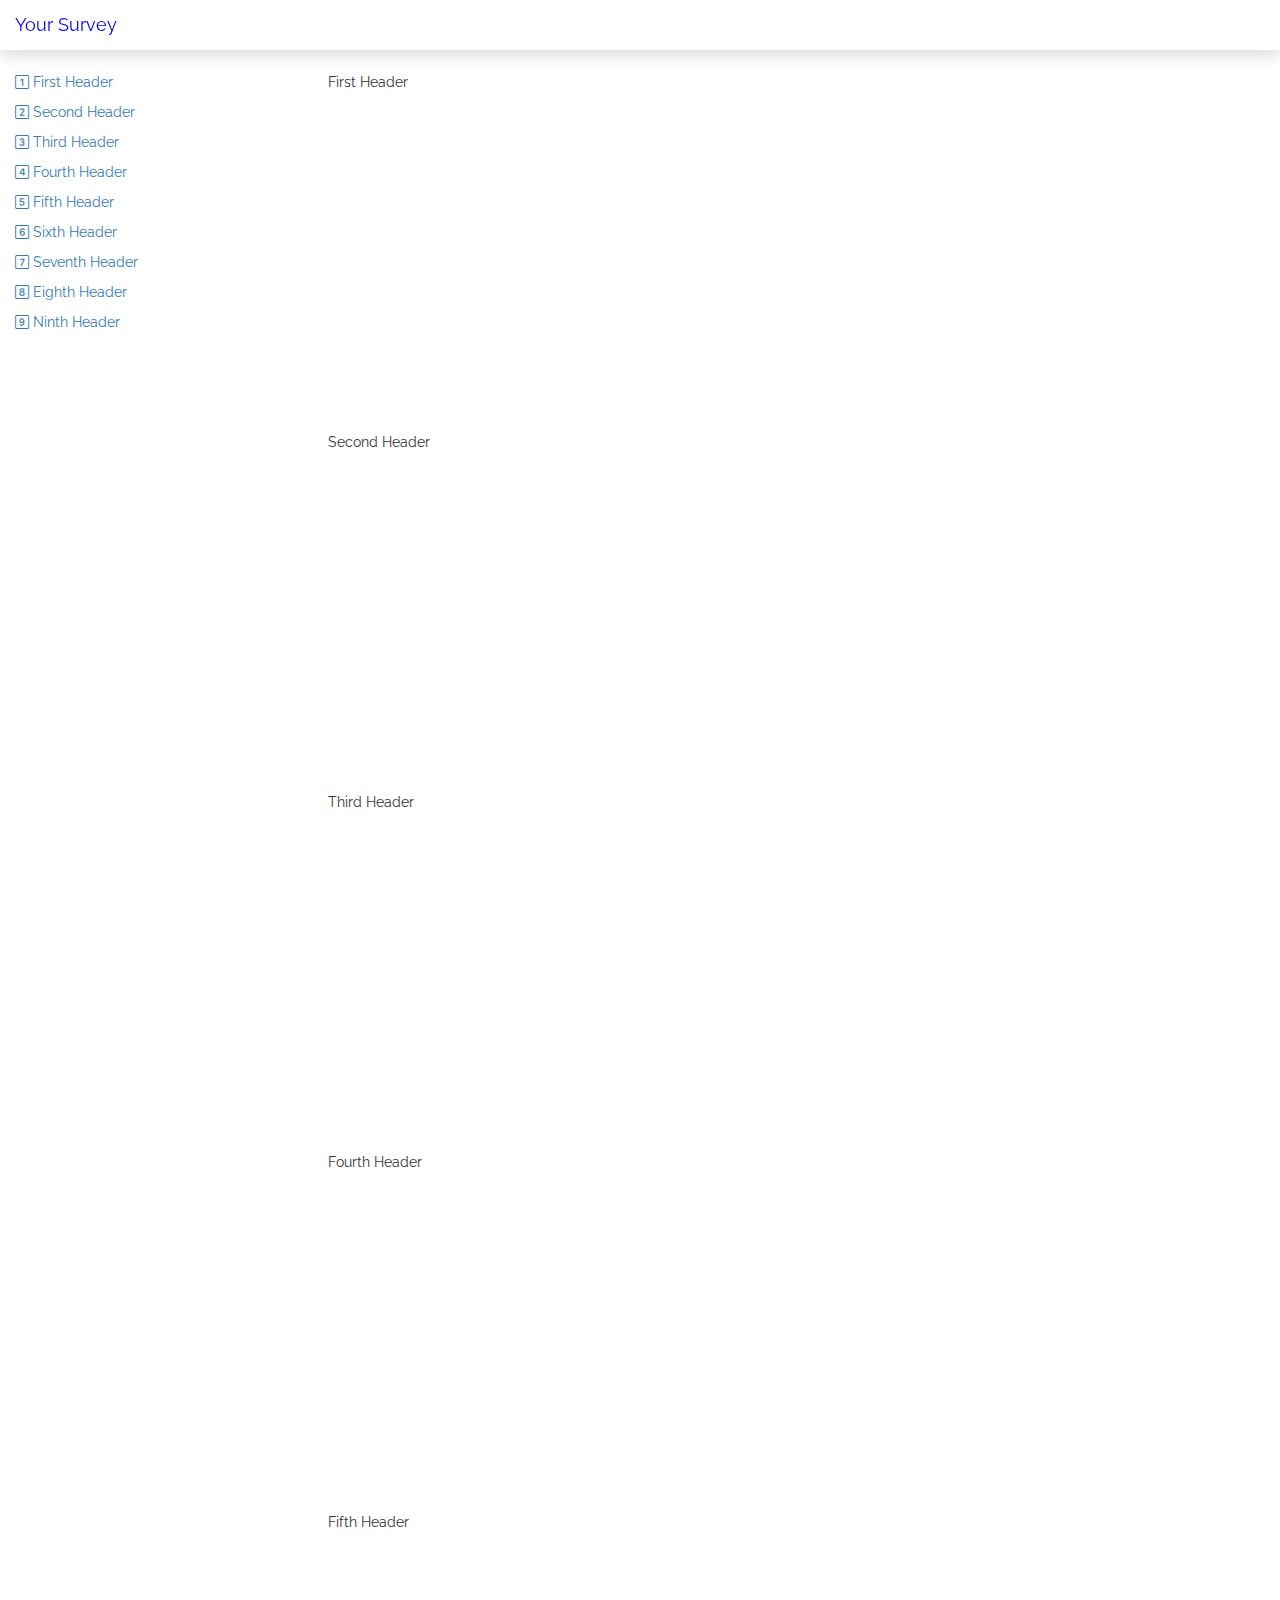
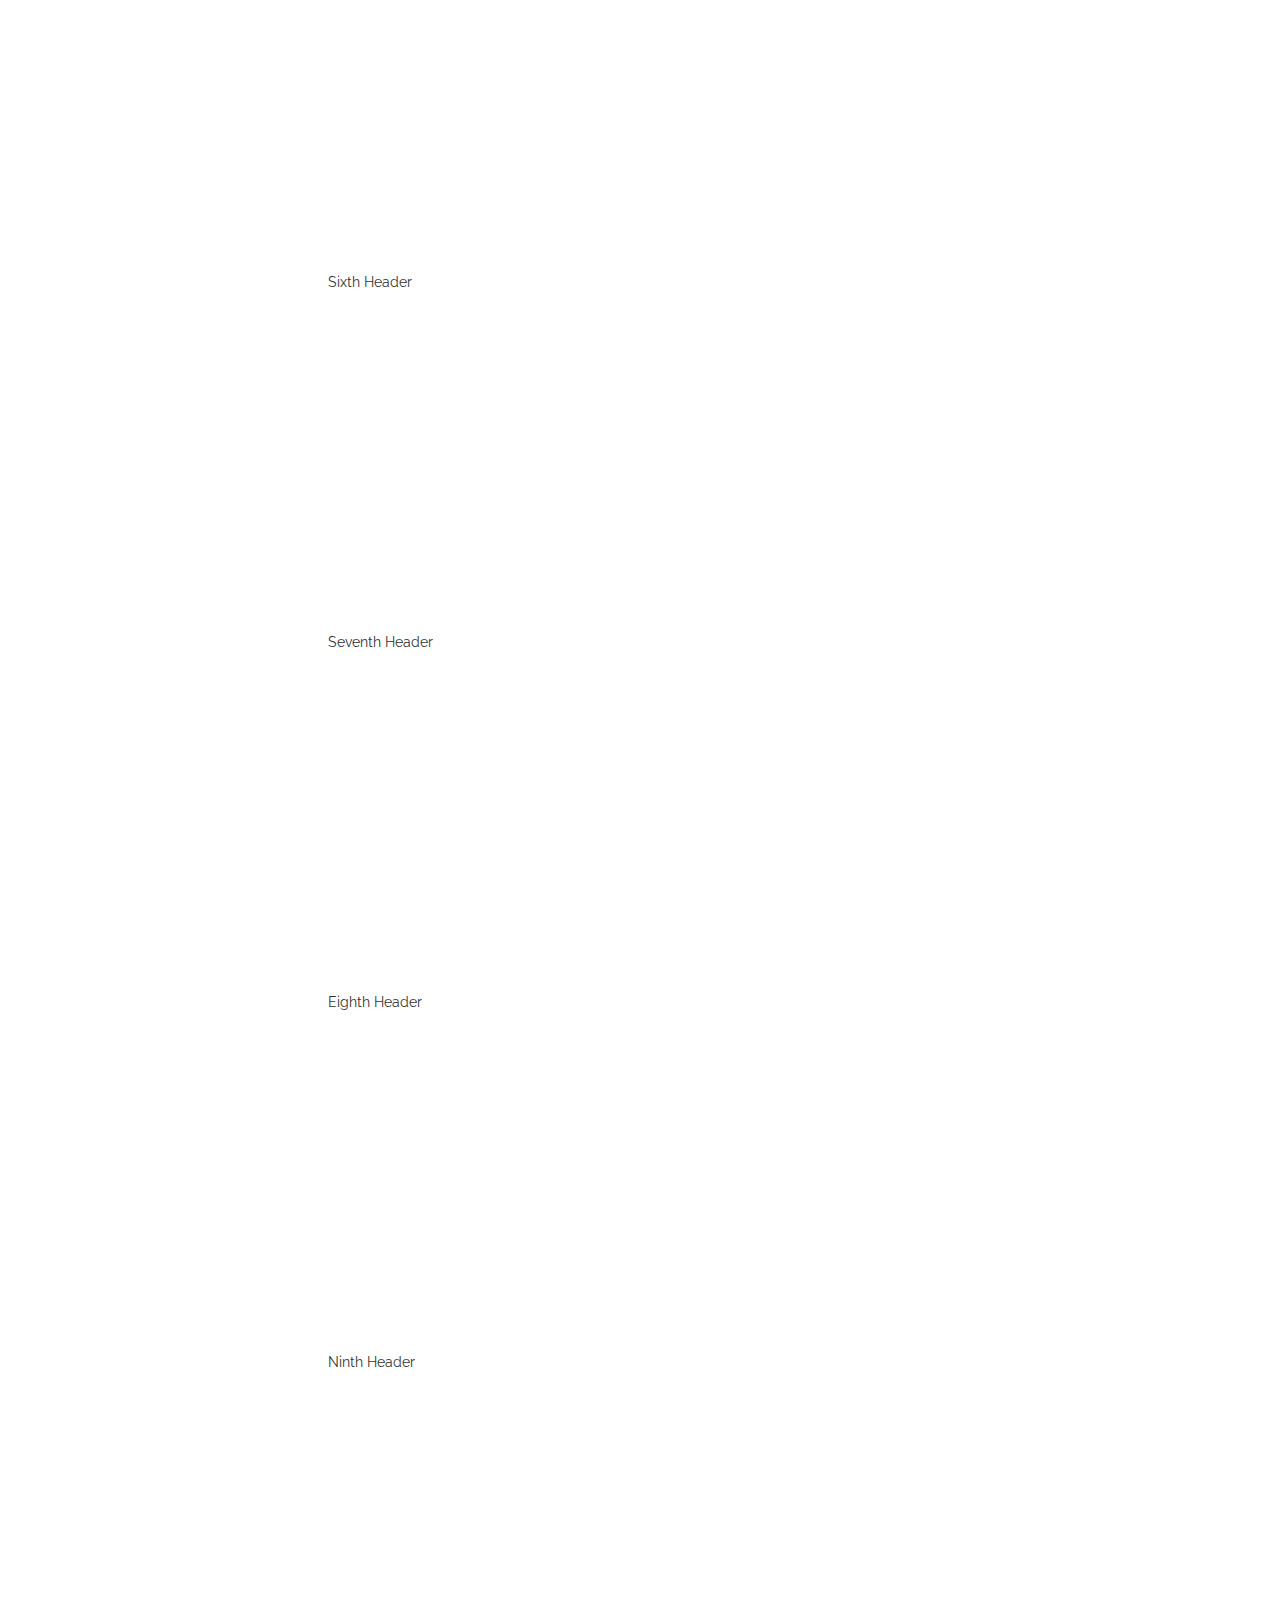
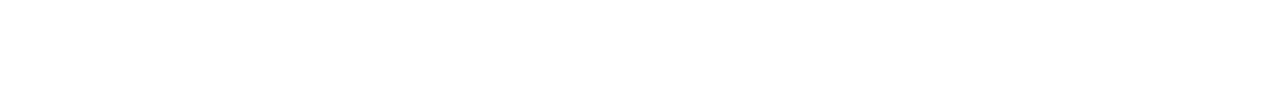
==== js/bootstrap_survey_design/main.html @ 06c7ee1d "Bootstrap survey design - add icons" ====
<!DOCTYPE html>
<html lang="eng">
    <head>
        <meta charset="UTF-8">
        <meta http-equiv="X-UA-Compatible" content="IE=edge">
        <meta name="viewpoint" content="width=device-width, initial-scale=1.0">
        <title>Your survey</title>
        <link rel="stylesheet" href="style.css">
        <link rel="stylesheet" href="https://maxcdn.bootstrapcdn.com/bootstrap/3.4.1/css/bootstrap.min.css">
        <link rel="preconnect" href="https://fonts.googleapis.com">
        <link rel="preconnect" href="https://fonts.gstatic.com" crossorigin>
        <link rel="stylesheet" href="https://fonts.googleapis.com/css2?family=Raleway:wght@300&display=swap"> 
        <link rel="stylesheet" href="https://maxcdn.bootstrapcdn.com/bootstrap/3.3.7/css/bootstrap.min.css">
        <link rel="stylesheet" href="https://cdn.jsdelivr.net/npm/bootstrap-icons@1.9.1/font/bootstrap-icons.css">
        <script src="https://ajax.googleapis.com/ajax/libs/jquery/3.2.1/jquery.min.js"></script>
        <script src="https://maxcdn.bootstrapcdn.com/bootstrap/3.3.7/js/bootstrap.min.js"></script>

        <style>

            .navbar {
                font-family: 'Raleway', sans-serif;
                font-size: 18px;
                border: 0px;
                background-color: white;
                box-shadow: rgba(0, 0, 0, 0.15) 0px 5px 15px 0px;
                margin: 0%;
            }
            .navbar .navbar-brand {
                color: blue !important;
            }
            .fixed {
                position: fixed;
                width: 25%;
                height: 100vh;
                background-color: white;
                padding-left: 30px;
                padding-top: 40px;
            }
            .scrollit {
                float: right;
                width: 75%;
                padding-top: 40px;
                padding-left: 0px;
            }
            p {
                font-family: 'Raleway', sans-serif;
                font-size: 14px;
            }

        </style>
    </head>
    <body>
        <main>
            
            <div class="navbar navbar-inverse navbar-fixed-top" id="navbar">
                <div class="container-fluid">
                    <div class="navbar-header">
                        <a class="navbar-brand" href="#">Your Survey</a>
                    </div>
                </div>
            </div>
            
            <div class="white-space"></div>

            <div class="row">
                <div class="col-sm-9 col-md-9 col-lg-9 scrollit" id="survey">
                    <div class="container-fluid" id="sectionOne">
                        <p>First Header</p>
                    </div>
                    <div class="container-fluid" id="sectionSecond">
                        <p>Second Header</p>
                    </div>
                    <div class="container-fluid" id="sectionThird">
                        <p>Third Header</p>
                    </div>
                    <div class="container-fluid" id="sectionFourth">
                        <p>Fourth Header</p>
                    </div>
                    <div class="container-fluid" id="sectionFifth">
                        <p>Fifth Header</p>
                    </div>
                    <div class="container-fluid" id="sectionSixth">
                        <p>Sixth Header</p>
                    </div>
                    <div class="container-fluid" id="sectionSeventh">
                        <p>Seventh Header</p>
                    </div>
                    <div class="container-fluid" id="sectionEighth">
                        <p>Eighth Header</p>
                    </div>
                    <div class="container-fluid" id="sectionNinth">
                        <p>Ninth Header</p>
                    </div>
                </div>
                <div class="col-sm-3 col-sm-3 col-lg-3 fixed">
                    <div class="menu">
                        <p>
                            <a id="menu-one" href="#sectionOne">
                                <i class="bi bi-1-square"></i>  First Header
                            </a>
                        </p>
                        <p>
                            <a id="menu-second" href="#sectionSecond">
                                <i class="bi bi-2-square"></i>  Second Header
                            </a>
                        </p>
                        <p>
                            <a id="menu-third" href="#sectionThird">
                                <i class="bi bi-3-square"></i>  Third Header
                            </a>
                        </p>
                        <p>
                            <a id="menu-fourth" href="#sectionFourth">
                                <i class="bi bi-4-square"></i>  Fourth Header
                            </a>
                        </p>
                        <p>
                            <a id="menu-fifth" href="#sectionFifth">
                                <i class="bi bi-5-square"></i>  Fifth Header
                            </a>
                        </p>
                        <p>
                            <a id="menu-sixth" href="#sectionSixth">
                                <i class="bi bi-6-square"></i>  Sixth Header
                            </a>
                        </p>
                        <p>
                            <a id="menu-seventh" href="#sectionSeventh">
                                <i class="bi bi-7-square"></i>  Seventh Header
                            </a>
                        </p>
                        <p>
                            <a id="menu-eighth" href="#sectionEighth">
                                <i class="bi bi-8-square"></i>  Eighth Header
                            </a>
                        </p>
                        <p>
                            <a id="menu-ninth" href="#sectionNinth">
                                <i class="bi bi-9-square"></i>  Ninth Header
                            </a>
                        </p>
                    </div>
                </div>
            </div>
            


        </main>
        <script src="script.js">

        </script>
    </body>
</html>
---- js/bootstrap_survey_design/style.css ----
#sectionOne {
    width: 100%;
    height: 40vh;
}
#sectionSecond {
    width: 100%;
    height: 40vh;
}
#sectionThird {
    width: 100%;
    height: 40vh;
}
#sectionFourth {
    width: 100%;
    height: 40vh;
}
#sectionFifth {
    width: 100%;
    height: 40vh;
}
#sectionSixth {
    width: 100%;
    height: 40vh;
}
#sectionSeventh {
    width: 100%;
    height: 40vh;
}
#sectionEighth {
    width: 100%;
    height: 40vh;
}
#sectionNinth {
    width: 100%;
    height: 40vh;
}
.white-space {
    width: 100%;
    height: 32px;
}
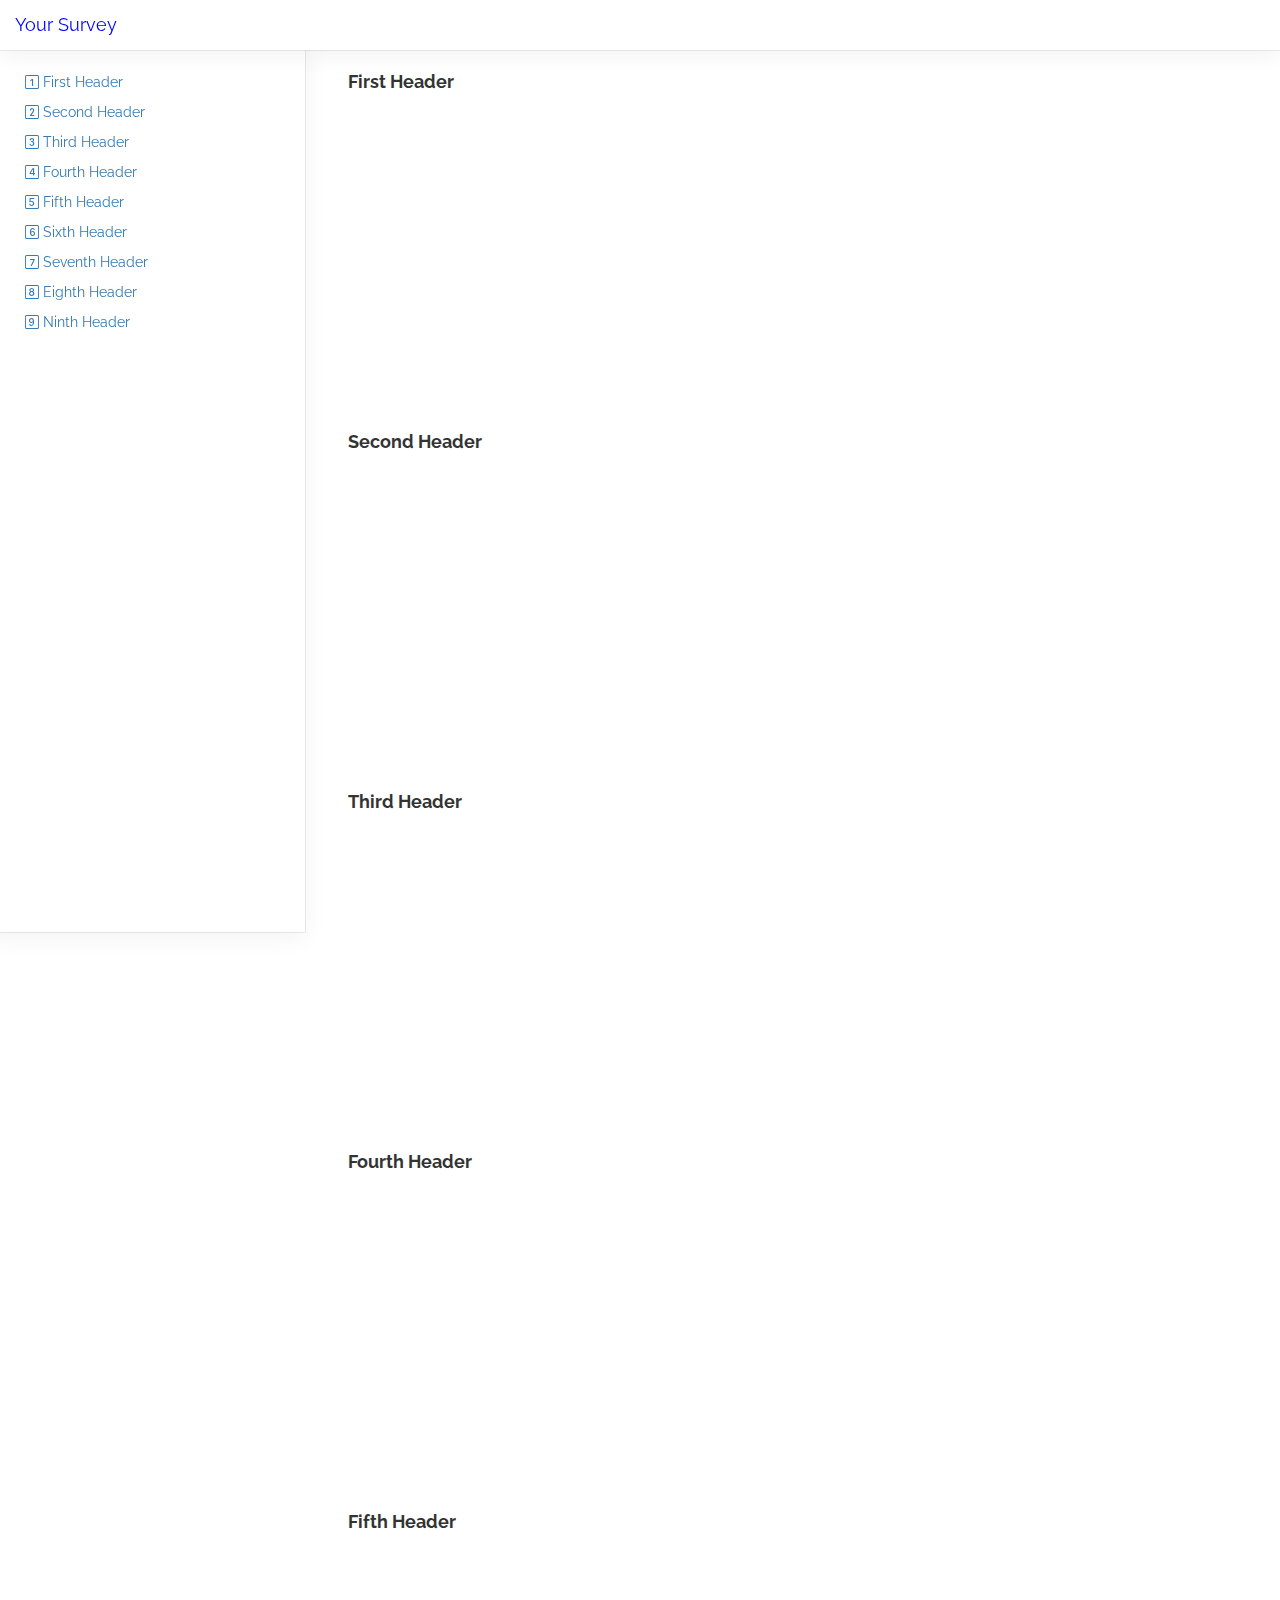
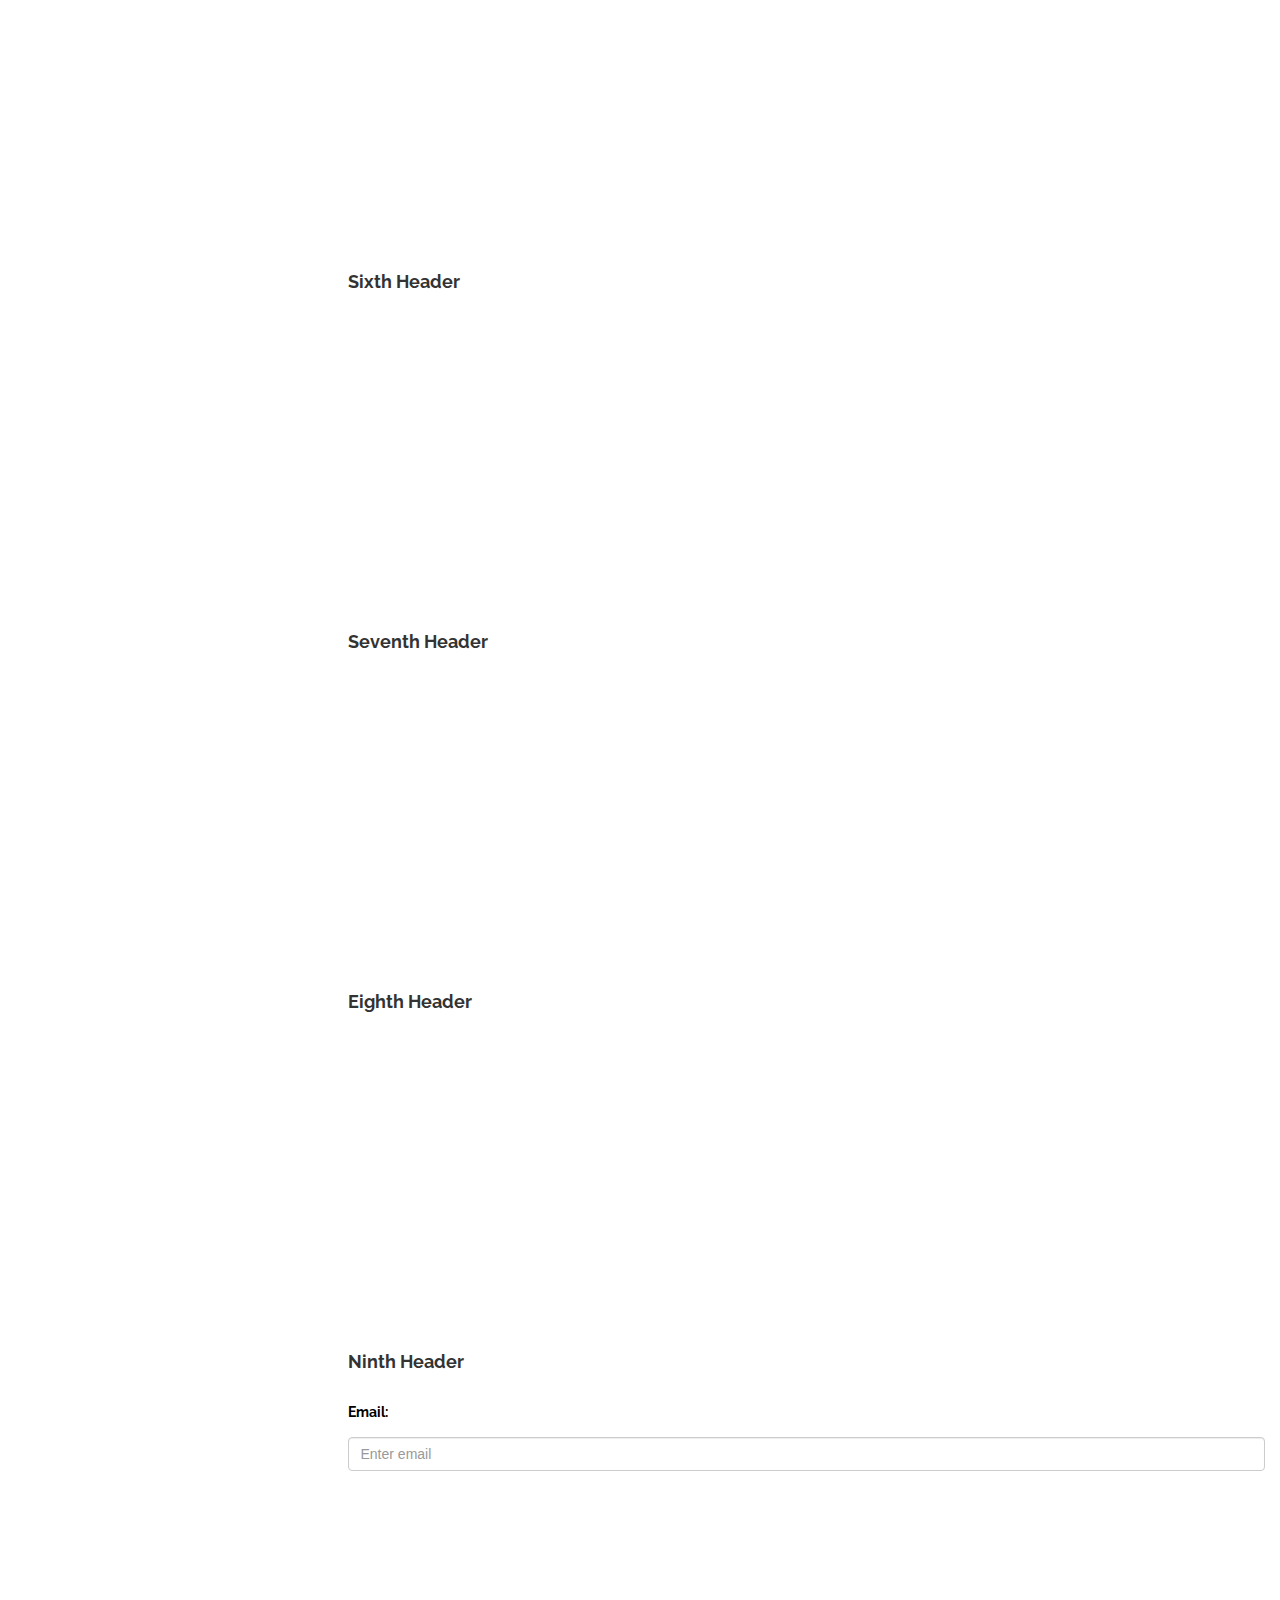
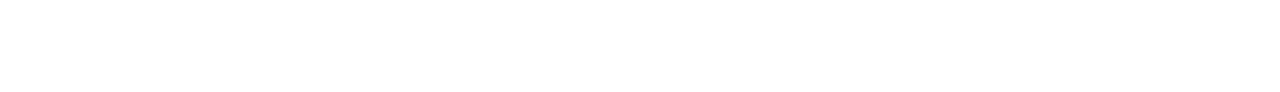
==== commit d0a213b3: "Bootstrap survey design - email form and shadowbox" ====
--- a/js/bootstrap_survey_design/main.html
+++ b/js/bootstrap_survey_design/main.html
@@ -22,7 +22,7 @@
                 font-size: 18px;
                 border: 0px;
                 background-color: white;
-                box-shadow: rgba(0, 0, 0, 0.15) 0px 5px 15px 0px;
+                box-shadow: rgba(0, 0, 0, 0.05) 0px 6px 24px 0px, rgba(0, 0, 0, 0.08) 0px 0px 0px 1px;
                 margin: 0%;
             }
             .navbar .navbar-brand {
@@ -33,18 +33,26 @@
                 width: 25%;
                 height: 100vh;
                 background-color: white;
-                padding-left: 30px;
+                padding-left: 40px;
                 padding-top: 40px;
+                box-shadow: rgba(0, 0, 0, 0.05) 0px 6px 24px 0px, rgba(0, 0, 0, 0.08) 0px 0px 0px 1px;
             }
             .scrollit {
                 float: right;
                 width: 75%;
-                padding-top: 40px;
-                padding-left: 0px;
+                padding-top: 20px;
+                padding-left: 20px;
             }
             p {
                 font-family: 'Raleway', sans-serif;
                 font-size: 14px;
+                text-decoration: none;
+                color: black !important; 
+            }
+            h1 {
+                font-family: 'Raleway', sans-serif;
+                font-size: 18px;
+                font-weight: bold;
             }
 
         </style>
@@ -65,31 +73,33 @@
             <div class="row">
                 <div class="col-sm-9 col-md-9 col-lg-9 scrollit" id="survey">
                     <div class="container-fluid" id="sectionOne">
-                        <p>First Header</p>
+                        <h1>First Header</h1>
                     </div>
                     <div class="container-fluid" id="sectionSecond">
-                        <p>Second Header</p>
+                        <h1>Second Header</h1>
                     </div>
                     <div class="container-fluid" id="sectionThird">
-                        <p>Third Header</p>
+                        <h1>Third Header</h1>
                     </div>
                     <div class="container-fluid" id="sectionFourth">
-                        <p>Fourth Header</p>
+                        <h1>Fourth Header</h1>
                     </div>
                     <div class="container-fluid" id="sectionFifth">
-                        <p>Fifth Header</p>
+                        <h1>Fifth Header</h1>
                     </div>
                     <div class="container-fluid" id="sectionSixth">
-                        <p>Sixth Header</p>
+                        <h1>Sixth Header</h1>
                     </div>
                     <div class="container-fluid" id="sectionSeventh">
-                        <p>Seventh Header</p>
+                        <h1>Seventh Header</h1>
                     </div>
                     <div class="container-fluid" id="sectionEighth">
-                        <p>Eighth Header</p>
+                        <h1>Eighth Header</h1>
                     </div>
                     <div class="container-fluid" id="sectionNinth">
-                        <p>Ninth Header</p>
+                        <h1>Ninth Header</h1>
+                        <label for="email"><p><br>Email:</p></label>
+                        <input type="email" class="form-control" id="email" placeholder="Enter email" name="email">
                     </div>
                 </div>
                 <div class="col-sm-3 col-sm-3 col-lg-3 fixed">
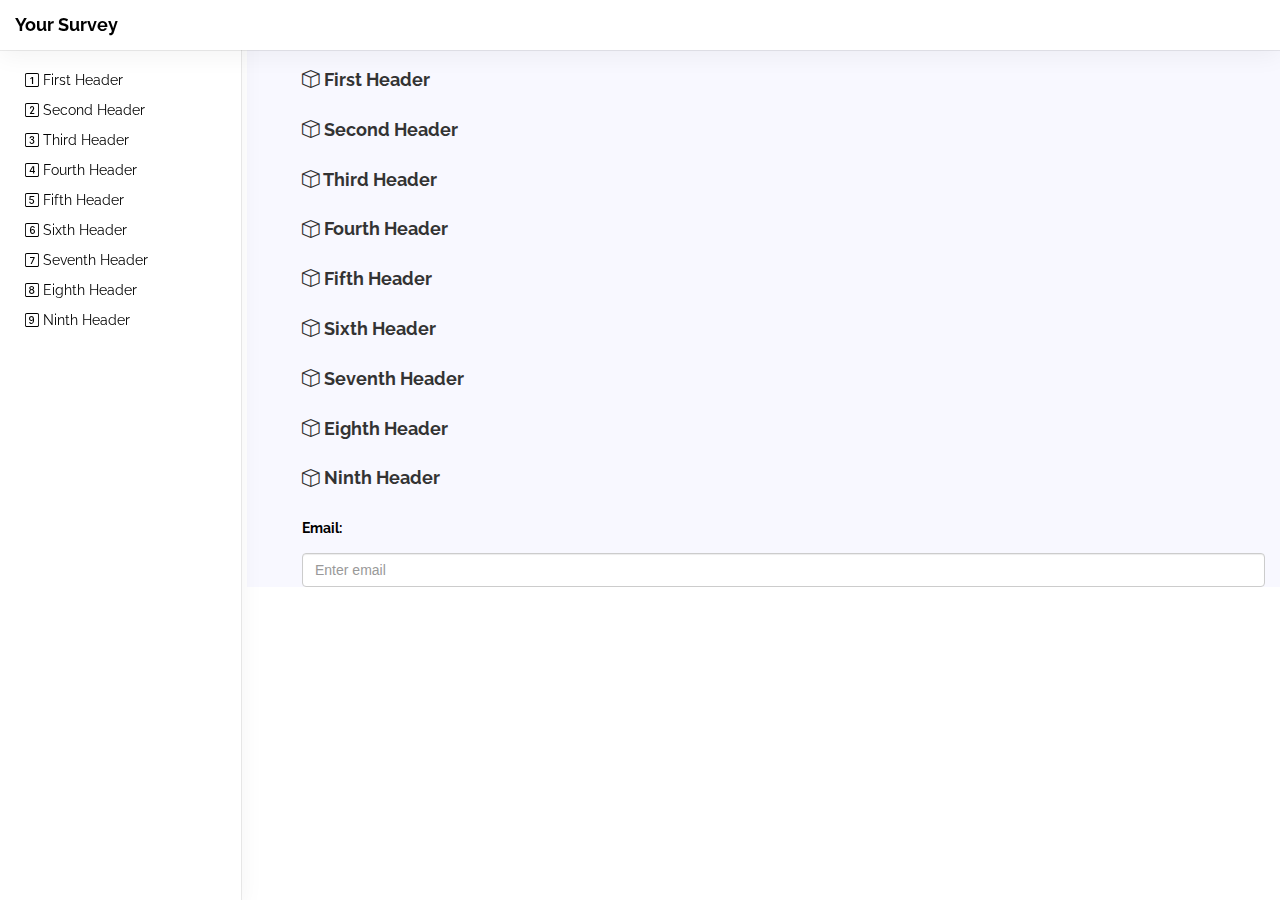
==== commit 12e82354: "Bootstrap survey design - link style, layout change" ====
--- a/js/bootstrap_survey_design/main.html
+++ b/js/bootstrap_survey_design/main.html
@@ -26,22 +26,23 @@
                 margin: 0%;
             }
             .navbar .navbar-brand {
-                color: blue !important;
+                color: black !important;
             }
             .fixed {
                 position: fixed;
-                width: 25%;
+                width: 20%;
                 height: 100vh;
                 background-color: white;
                 padding-left: 40px;
-                padding-top: 40px;
+                padding-top: 70px;
                 box-shadow: rgba(0, 0, 0, 0.05) 0px 6px 24px 0px, rgba(0, 0, 0, 0.08) 0px 0px 0px 1px;
             }
             .scrollit {
                 float: right;
-                width: 75%;
-                padding-top: 20px;
-                padding-left: 20px;
+                width: 80%;
+                padding-top: 50px;
+                padding-left: 40px;
+                background-color: ghostwhite;
             }
             p {
                 font-family: 'Raleway', sans-serif;
@@ -53,6 +54,15 @@
                 font-family: 'Raleway', sans-serif;
                 font-size: 18px;
                 font-weight: bold;
+            }
+            a {
+                color: black;
+                text-decoration: none;
+            }
+            a:hover {
+                color: black;
+                font-weight: bold;
+                text-decoration: none;
             }
 
         </style>
@@ -73,31 +83,31 @@
             <div class="row">
                 <div class="col-sm-9 col-md-9 col-lg-9 scrollit" id="survey">
                     <div class="container-fluid" id="sectionOne">
-                        <h1>First Header</h1>
+                        <h1><i class="bi bi-box"></i> First Header</h1>
                     </div>
                     <div class="container-fluid" id="sectionSecond">
-                        <h1>Second Header</h1>
+                        <h1><i class="bi bi-box"></i> Second Header</h1>
                     </div>
                     <div class="container-fluid" id="sectionThird">
-                        <h1>Third Header</h1>
+                        <h1><i class="bi bi-box"></i> Third Header</h1>
                     </div>
                     <div class="container-fluid" id="sectionFourth">
-                        <h1>Fourth Header</h1>
+                        <h1><i class="bi bi-box"></i> Fourth Header</h1>
                     </div>
                     <div class="container-fluid" id="sectionFifth">
-                        <h1>Fifth Header</h1>
+                        <h1><i class="bi bi-box"></i> Fifth Header</h1>
                     </div>
                     <div class="container-fluid" id="sectionSixth">
-                        <h1>Sixth Header</h1>
+                        <h1><i class="bi bi-box"></i> Sixth Header</h1>
                     </div>
                     <div class="container-fluid" id="sectionSeventh">
-                        <h1>Seventh Header</h1>
+                        <h1><i class="bi bi-box"></i> Seventh Header</h1>
                     </div>
                     <div class="container-fluid" id="sectionEighth">
-                        <h1>Eighth Header</h1>
+                        <h1><i class="bi bi-box"></i> Eighth Header</h1>
                     </div>
                     <div class="container-fluid" id="sectionNinth">
-                        <h1>Ninth Header</h1>
+                        <h1><i class="bi bi-box"></i> Ninth Header</h1>
                         <label for="email"><p><br>Email:</p></label>
                         <input type="email" class="form-control" id="email" placeholder="Enter email" name="email">
                     </div>
--- a/js/bootstrap_survey_design/style.css
+++ b/js/bootstrap_survey_design/style.css
@@ -1,41 +1,41 @@
 
 #sectionOne {
     width: 100%;
-    height: 40vh;
+    height: auto;
 }
 #sectionSecond {
     width: 100%;
-    height: 40vh;
+    height: auto;
 }
 #sectionThird {
     width: 100%;
-    height: 40vh;
+    height: auto;
 }
 #sectionFourth {
     width: 100%;
-    height: 40vh;
+    height: auto;
 }
 #sectionFifth {
     width: 100%;
-    height: 40vh;
+    height: auto;
 }
 #sectionSixth {
     width: 100%;
-    height: 40vh;
+    height: auto;
 }
 #sectionSeventh {
     width: 100%;
-    height: 40vh;
+    height: auto;
 }
 #sectionEighth {
     width: 100%;
-    height: 40vh;
+    height: auto;
 }
 #sectionNinth {
     width: 100%;
-    height: 40vh;
+    height: auto;
 }
 .white-space {
     width: 100%;
-    height: 32px;
+    height: auto;
 }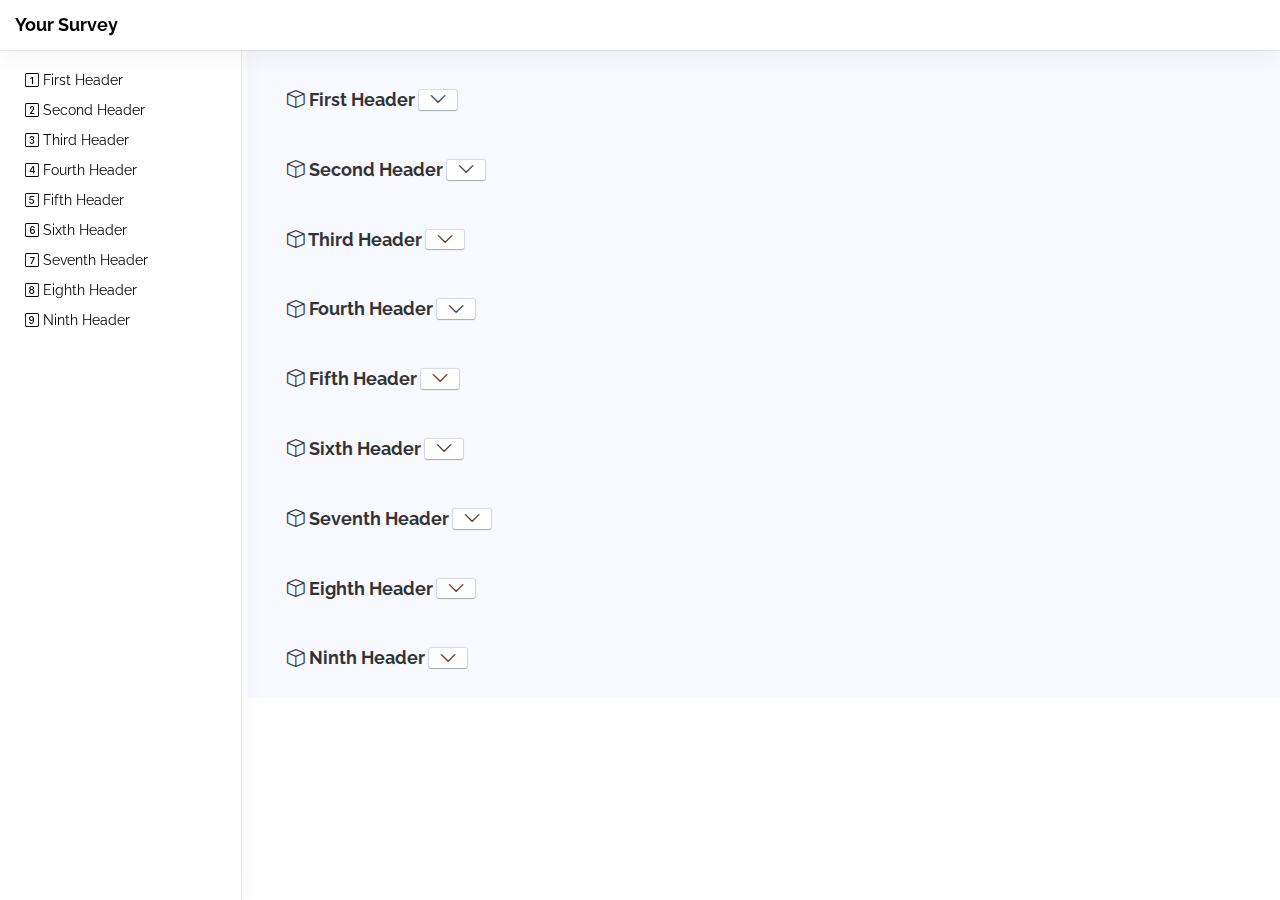
==== commit 08a39f2a: "Bootstrap survey design - add collapse buttons" ====
--- a/js/bootstrap_survey_design/main.html
+++ b/js/bootstrap_survey_design/main.html
@@ -83,33 +83,67 @@
             <div class="row">
                 <div class="col-sm-9 col-md-9 col-lg-9 scrollit" id="survey">
                     <div class="container-fluid" id="sectionOne">
-                        <h1><i class="bi bi-box"></i> First Header</h1>
+                        <h1><i class="bi bi-box"></i> First Header <button type="button" class="collapse-button" 
+                            data-toggle="collapse" href="#one"><i class="bi bi-chevron-down"></i></button></h1>
+                        <div id="one" class="collapse">
+
+                        </div>
                     </div>
                     <div class="container-fluid" id="sectionSecond">
-                        <h1><i class="bi bi-box"></i> Second Header</h1>
+                        <h1><i class="bi bi-box"></i> Second Header <button type="button" class="collapse-button" 
+                            data-toggle="collapse" href="#two"><i class="bi bi-chevron-down"></i></button></h1>
+                        <div id="two" class="collapse">
+                            
+                        </div>
                     </div>
                     <div class="container-fluid" id="sectionThird">
-                        <h1><i class="bi bi-box"></i> Third Header</h1>
+                        <h1><i class="bi bi-box"></i> Third Header <button type="button" class="collapse-button" 
+                            data-toggle="collapse" href="#three"><i class="bi bi-chevron-down"></i></button></h1>
+                        <div id="three" class="collapse">
+                            
+                        </div>
                     </div>
                     <div class="container-fluid" id="sectionFourth">
-                        <h1><i class="bi bi-box"></i> Fourth Header</h1>
+                        <h1><i class="bi bi-box"></i> Fourth Header <button type="button" class="collapse-button" 
+                            data-toggle="collapse" href="#four"><i class="bi bi-chevron-down"></i></button></h1>
+                        <div id="four" class="collapse">
+                            
+                        </div>
                     </div>
                     <div class="container-fluid" id="sectionFifth">
-                        <h1><i class="bi bi-box"></i> Fifth Header</h1>
+                        <h1><i class="bi bi-box"></i> Fifth Header <button type="button" class="collapse-button" 
+                            data-toggle="collapse" href="#five"><i class="bi bi-chevron-down"></i></button></h1>
+                        <div id="five" class="collapse">
+                            
+                        </div>
                     </div>
                     <div class="container-fluid" id="sectionSixth">
-                        <h1><i class="bi bi-box"></i> Sixth Header</h1>
+                        <h1><i class="bi bi-box"></i> Sixth Header <button type="button" class="collapse-button" 
+                            data-toggle="collapse" href="#six"><i class="bi bi-chevron-down"></i></button></h1>
+                        <div id="six" class="collapse">
+                            
+                        </div>
                     </div>
                     <div class="container-fluid" id="sectionSeventh">
-                        <h1><i class="bi bi-box"></i> Seventh Header</h1>
+                        <h1><i class="bi bi-box"></i> Seventh Header <button type="button" class="collapse-button" 
+                            data-toggle="collapse" href="#seven"><i class="bi bi-chevron-down"></i></button></h1>
+                        <div id="seven" class="collapse">
+                            
+                        </div>
                     </div>
                     <div class="container-fluid" id="sectionEighth">
-                        <h1><i class="bi bi-box"></i> Eighth Header</h1>
+                        <h1><i class="bi bi-box"></i> Eighth Header <button type="button" class="collapse-button" 
+                            data-toggle="collapse" href="#eight"><i class="bi bi-chevron-down"></i></button></h1>
+                        <div id="eight" class="collapse">
+                            
+                        </div>
                     </div>
                     <div class="container-fluid" id="sectionNinth">
-                        <h1><i class="bi bi-box"></i> Ninth Header</h1>
-                        <label for="email"><p><br>Email:</p></label>
-                        <input type="email" class="form-control" id="email" placeholder="Enter email" name="email">
+                        <h1><i class="bi bi-box"></i> Ninth Header <button type="button" class="collapse-button" 
+                            data-toggle="collapse" href="#nine"><i class="bi bi-chevron-down"></i></button></h1>
+                        <div id="nine" class="collapse">
+                            
+                        </div>
                     </div>
                 </div>
                 <div class="col-sm-3 col-sm-3 col-lg-3 fixed">
--- a/js/bootstrap_survey_design/style.css
+++ b/js/bootstrap_survey_design/style.css
@@ -2,40 +2,92 @@
 #sectionOne {
     width: 100%;
     height: auto;
+    display: inline;
 }
 #sectionSecond {
     width: 100%;
     height: auto;
+    display: inline;
 }
 #sectionThird {
     width: 100%;
     height: auto;
+    display: inline;
 }
 #sectionFourth {
     width: 100%;
     height: auto;
+    display: inline;
 }
 #sectionFifth {
     width: 100%;
     height: auto;
+    display: inline;
 }
 #sectionSixth {
     width: 100%;
     height: auto;
+    display: inline;
 }
 #sectionSeventh {
     width: 100%;
     height: auto;
+    display: inline;
 }
 #sectionEighth {
     width: 100%;
     height: auto;
+    display: inline;
 }
 #sectionNinth {
     width: 100%;
     height: auto;
+    display: inline;
 }
 .white-space {
     width: 100%;
     height: auto;
+}
+.collapse-button {
+    padding: 10px;
+    padding-top: 0%;
+    padding-bottom: 0%;
+    padding-left: 1%;
+    padding-right: 1%;
+    background-color: white;
+    border: 0;
+    box-shadow: rgba(9, 30, 6, 0.25) 0px 1px 1px, rgba(9, 30, 66, 0.13) 0px 0px 1px 1px;
+    border-radius: 2px;
+}
+.collapse-button:hover {
+    box-shadow: rgba(0, 0, 0, 0.1) 0px 10px 15px -3px, rgba(0, 0, 0, 0.05) 0px 4px 6px -2px;
+    animation: buttonAnimation 5s linear;
+}
+@keyframes buttonAnimation {
+    0%  {border-width: 0px; border-style: solid;}
+    100%{border-width: 1px; border-style: solid;}
+}
+.formStyle {
+    background-color: white;
+    padding: 10px;
+    width: 400px;
+    margin-bottom: 20px;
+    border-bottom-width: 1px;
+    border-bottom-style: solid;
+    border-top-style: none;
+    border-left-style: none;
+    border-right-style: none;
+    font-size: 1em;
+    font-weight: 100;
+    color: indigo;
+}
+.select-form {
+    background-color: white;
+    padding: 10px;
+    width: 400px;
+    border-top-style: none;
+    border-left-style: none;
+    border-right-style: none;
+    font-size: 1em;
+    font-weight: 100;
 }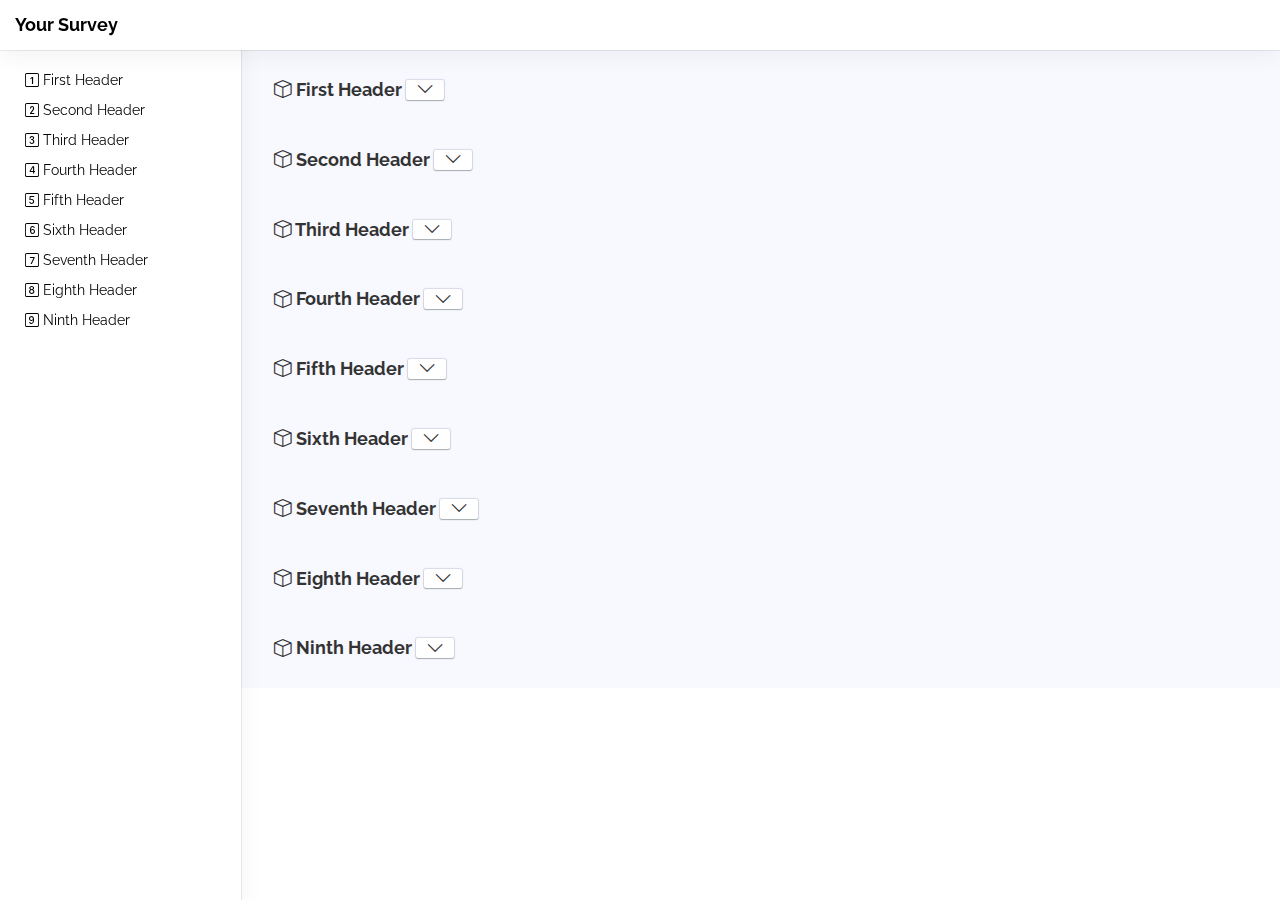
==== commit a18b5cca: "Bootstrap survey design - add select forms" ====
--- a/js/bootstrap_survey_design/main.html
+++ b/js/bootstrap_survey_design/main.html
@@ -39,8 +39,8 @@
             }
             .scrollit {
                 float: right;
-                width: 80%;
-                padding-top: 50px;
+                width: 81%;
+                padding-top: 40px;
                 padding-left: 40px;
                 background-color: ghostwhite;
             }
@@ -86,13 +86,17 @@
                         <h1><i class="bi bi-box"></i> First Header <button type="button" class="collapse-button" 
                             data-toggle="collapse" href="#one"><i class="bi bi-chevron-down"></i></button></h1>
                         <div id="one" class="collapse">
-
+                            Area for the selection of the feature nr.1.<br>
+                            <select class="select-form" id="select-1">
+
+                            </select>
                         </div>
                     </div>
                     <div class="container-fluid" id="sectionSecond">
                         <h1><i class="bi bi-box"></i> Second Header <button type="button" class="collapse-button" 
                             data-toggle="collapse" href="#two"><i class="bi bi-chevron-down"></i></button></h1>
                         <div id="two" class="collapse">
+                            Area for the selection of the feature nr.2.<br>
                             
                         </div>
                     </div>
@@ -100,49 +104,70 @@
                         <h1><i class="bi bi-box"></i> Third Header <button type="button" class="collapse-button" 
                             data-toggle="collapse" href="#three"><i class="bi bi-chevron-down"></i></button></h1>
                         <div id="three" class="collapse">
-                            
+                            Area for the selection of the feature nr.3.<br>
+                            <select class="select-form" id="select-3">
+                                
+                            </select>
                         </div>
                     </div>
                     <div class="container-fluid" id="sectionFourth">
                         <h1><i class="bi bi-box"></i> Fourth Header <button type="button" class="collapse-button" 
                             data-toggle="collapse" href="#four"><i class="bi bi-chevron-down"></i></button></h1>
                         <div id="four" class="collapse">
-                            
+                            Area for the selection of the feature nr.4.<br>
+                            <select class="select-form" id="select-4">
+                                
+                            </select>
                         </div>
                     </div>
                     <div class="container-fluid" id="sectionFifth">
                         <h1><i class="bi bi-box"></i> Fifth Header <button type="button" class="collapse-button" 
                             data-toggle="collapse" href="#five"><i class="bi bi-chevron-down"></i></button></h1>
                         <div id="five" class="collapse">
-                            
+                            Area for the selection of the feature nr.5.<br>
+                            <select class="select-form" id="select-5">
+                                
+                            </select>
                         </div>
                     </div>
                     <div class="container-fluid" id="sectionSixth">
                         <h1><i class="bi bi-box"></i> Sixth Header <button type="button" class="collapse-button" 
                             data-toggle="collapse" href="#six"><i class="bi bi-chevron-down"></i></button></h1>
                         <div id="six" class="collapse">
-                            
+                            Area for the selection of the feature nr.6.<br>
+                            <select class="select-form" id="select-6">
+                                
+                            </select>
                         </div>
                     </div>
                     <div class="container-fluid" id="sectionSeventh">
                         <h1><i class="bi bi-box"></i> Seventh Header <button type="button" class="collapse-button" 
                             data-toggle="collapse" href="#seven"><i class="bi bi-chevron-down"></i></button></h1>
                         <div id="seven" class="collapse">
-                            
+                            Area for the selection of the feature nr.7.<br>
+                            <select class="select-form" id="select-7">
+                                
+                            </select>
                         </div>
                     </div>
                     <div class="container-fluid" id="sectionEighth">
                         <h1><i class="bi bi-box"></i> Eighth Header <button type="button" class="collapse-button" 
                             data-toggle="collapse" href="#eight"><i class="bi bi-chevron-down"></i></button></h1>
                         <div id="eight" class="collapse">
-                            
+                            Area for the selection of the feature nr.8.<br>
+                            <select class="select-form" id="select-8">
+                                
+                            </select>
                         </div>
                     </div>
                     <div class="container-fluid" id="sectionNinth">
                         <h1><i class="bi bi-box"></i> Ninth Header <button type="button" class="collapse-button" 
                             data-toggle="collapse" href="#nine"><i class="bi bi-chevron-down"></i></button></h1>
                         <div id="nine" class="collapse">
-                            
+                            Area for the selection of the feature nr.9.<br>
+                            <select class="select-form" id="select-9">
+                                
+                            </select>
                         </div>
                     </div>
                 </div>
--- a/js/bootstrap_survey_design/style.css
+++ b/js/bootstrap_survey_design/style.css
@@ -43,6 +43,14 @@
     width: 100%;
     height: auto;
     display: inline;
+}
+#sectionSave {
+    display: flex;
+    justify-content: center;
+    align-items: center;
+    width: 100%;
+    height: 10vh;
+    background-color: transparent;
 }
 .white-space {
     width: 100%;
@@ -90,4 +98,10 @@
     border-right-style: none;
     font-size: 1em;
     font-weight: 100;
-}+}
+.save-answers {
+    background-color: transparent;
+    padding: 5%;
+    font-weight: bold;
+    box-shadow: rgba(9, 30, 6, 0.25) 0px 1px 1px, rgba(9, 30, 66, 0.13) 0px 0px 1px 1px;
+}
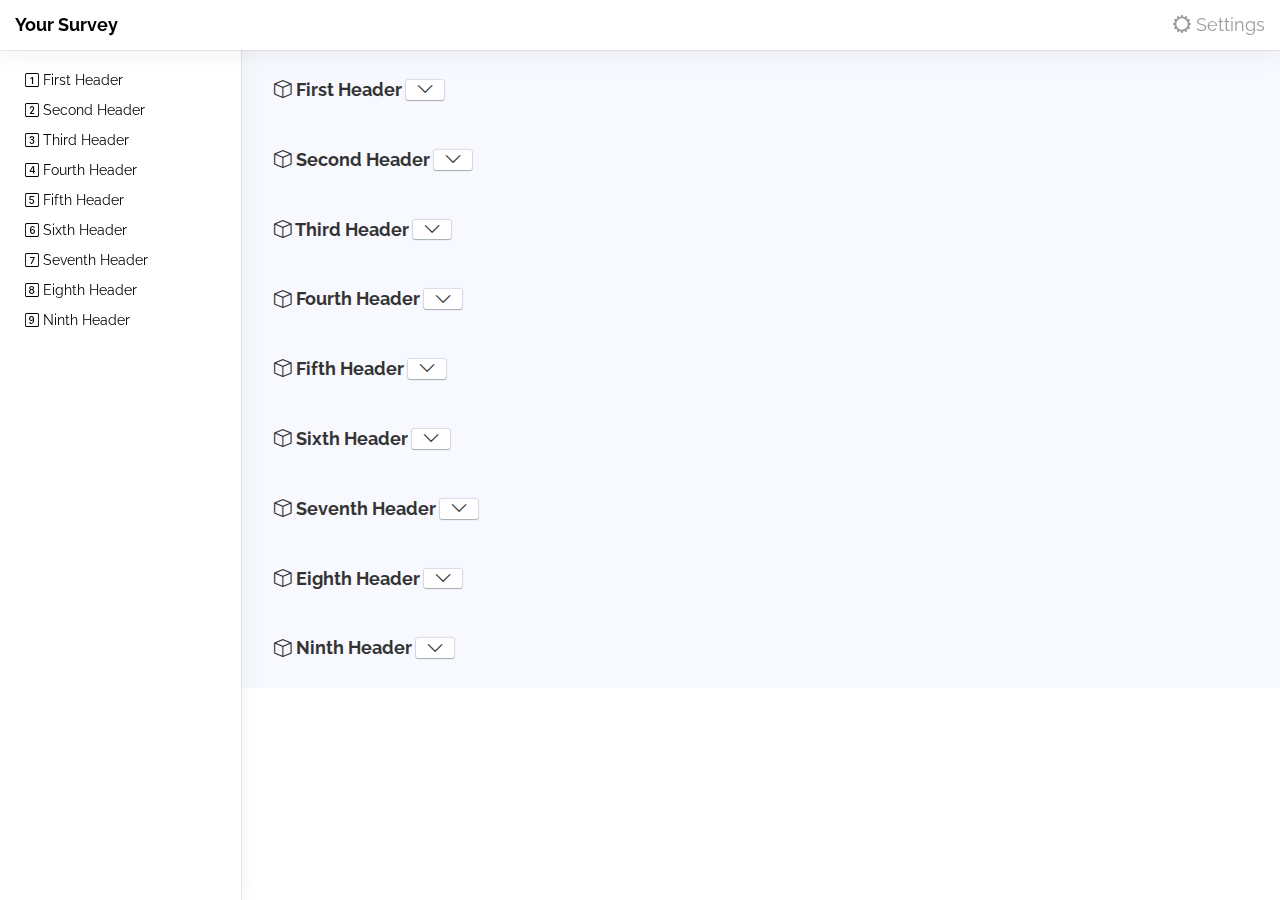
==== commit 7cdd2af6: "Django survey - migrations" ====
--- a/js/bootstrap_survey_design/main.html
+++ b/js/bootstrap_survey_design/main.html
@@ -75,6 +75,9 @@
                     <div class="navbar-header">
                         <a class="navbar-brand" href="#">Your Survey</a>
                     </div>
+                    <ul class="nav navbar-nav navbar-right" id="navbar-right">
+                        <li><a href="#"><i class="bi bi-gear-wide"></i> Settings</a></li>
+                    </ul>
                 </div>
             </div>
             
@@ -86,9 +89,11 @@
                         <h1><i class="bi bi-box"></i> First Header <button type="button" class="collapse-button" 
                             data-toggle="collapse" href="#one"><i class="bi bi-chevron-down"></i></button></h1>
                         <div id="one" class="collapse">
-                            Area for the selection of the feature nr.1.<br>
+                            Area for the selection of the feature(select).<br>
                             <select class="select-form" id="select-1">
-
+                                <option id="your-option" value="Option nr.1">Option nr.1</option>
+                                <option id="your-option" value="Option nr.2">Option nr.2</option>
+                                <option id="your-option" value="Option nr.3">Option nr.3</option>
                             </select>
                         </div>
                     </div>
@@ -96,28 +101,29 @@
                         <h1><i class="bi bi-box"></i> Second Header <button type="button" class="collapse-button" 
                             data-toggle="collapse" href="#two"><i class="bi bi-chevron-down"></i></button></h1>
                         <div id="two" class="collapse">
-                            Area for the selection of the feature nr.2.<br>
-                            
+                            Area for the selection of the feature(text input).<br>
+                            <form action="">
+                                <input type="text" name="name" class="formStyle" id="select-2" placeholder="Feature nr.2 (required):" required />
+                            </form>
                         </div>
                     </div>
                     <div class="container-fluid" id="sectionThird">
                         <h1><i class="bi bi-box"></i> Third Header <button type="button" class="collapse-button" 
                             data-toggle="collapse" href="#three"><i class="bi bi-chevron-down"></i></button></h1>
                         <div id="three" class="collapse">
-                            Area for the selection of the feature nr.3.<br>
-                            <select class="select-form" id="select-3">
-                                
-                            </select>
+                            Area for the selection of the feature(multiple text input).<br>
+                            <form action="">
+                                <input type="text" name="name" class="formStyle" id="select-3" placeholder="Feature nr.3 (required):" required />
+                                <input type="text" name="name" class="formStyle" id="select-3" placeholder="Feature nr.4 (required):" required />
+                            </form>
                         </div>
                     </div>
                     <div class="container-fluid" id="sectionFourth">
                         <h1><i class="bi bi-box"></i> Fourth Header <button type="button" class="collapse-button" 
                             data-toggle="collapse" href="#four"><i class="bi bi-chevron-down"></i></button></h1>
                         <div id="four" class="collapse">
-                            Area for the selection of the feature nr.4.<br>
-                            <select class="select-form" id="select-4">
-                                
-                            </select>
+                            Area for the selection of the feature(date).<br>
+                            <input type="date" class="select-form" id="select-date"><br>
                         </div>
                     </div>
                     <div class="container-fluid" id="sectionFifth">
@@ -125,9 +131,7 @@
                             data-toggle="collapse" href="#five"><i class="bi bi-chevron-down"></i></button></h1>
                         <div id="five" class="collapse">
                             Area for the selection of the feature nr.5.<br>
-                            <select class="select-form" id="select-5">
-                                
-                            </select>
+                            
                         </div>
                     </div>
                     <div class="container-fluid" id="sectionSixth">
@@ -135,9 +139,7 @@
                             data-toggle="collapse" href="#six"><i class="bi bi-chevron-down"></i></button></h1>
                         <div id="six" class="collapse">
                             Area for the selection of the feature nr.6.<br>
-                            <select class="select-form" id="select-6">
-                                
-                            </select>
+                            
                         </div>
                     </div>
                     <div class="container-fluid" id="sectionSeventh">
@@ -145,9 +147,7 @@
                             data-toggle="collapse" href="#seven"><i class="bi bi-chevron-down"></i></button></h1>
                         <div id="seven" class="collapse">
                             Area for the selection of the feature nr.7.<br>
-                            <select class="select-form" id="select-7">
-                                
-                            </select>
+                            
                         </div>
                     </div>
                     <div class="container-fluid" id="sectionEighth">
@@ -155,9 +155,7 @@
                             data-toggle="collapse" href="#eight"><i class="bi bi-chevron-down"></i></button></h1>
                         <div id="eight" class="collapse">
                             Area for the selection of the feature nr.8.<br>
-                            <select class="select-form" id="select-8">
-                                
-                            </select>
+                            
                         </div>
                     </div>
                     <div class="container-fluid" id="sectionNinth">
@@ -165,9 +163,7 @@
                             data-toggle="collapse" href="#nine"><i class="bi bi-chevron-down"></i></button></h1>
                         <div id="nine" class="collapse">
                             Area for the selection of the feature nr.9.<br>
-                            <select class="select-form" id="select-9">
-                                
-                            </select>
+                            
                         </div>
                     </div>
                 </div>
--- a/js/bootstrap_survey_design/style.css
+++ b/js/bootstrap_survey_design/style.css
@@ -52,6 +52,7 @@
     height: 10vh;
     background-color: transparent;
 }
+
 .white-space {
     width: 100%;
     height: auto;
